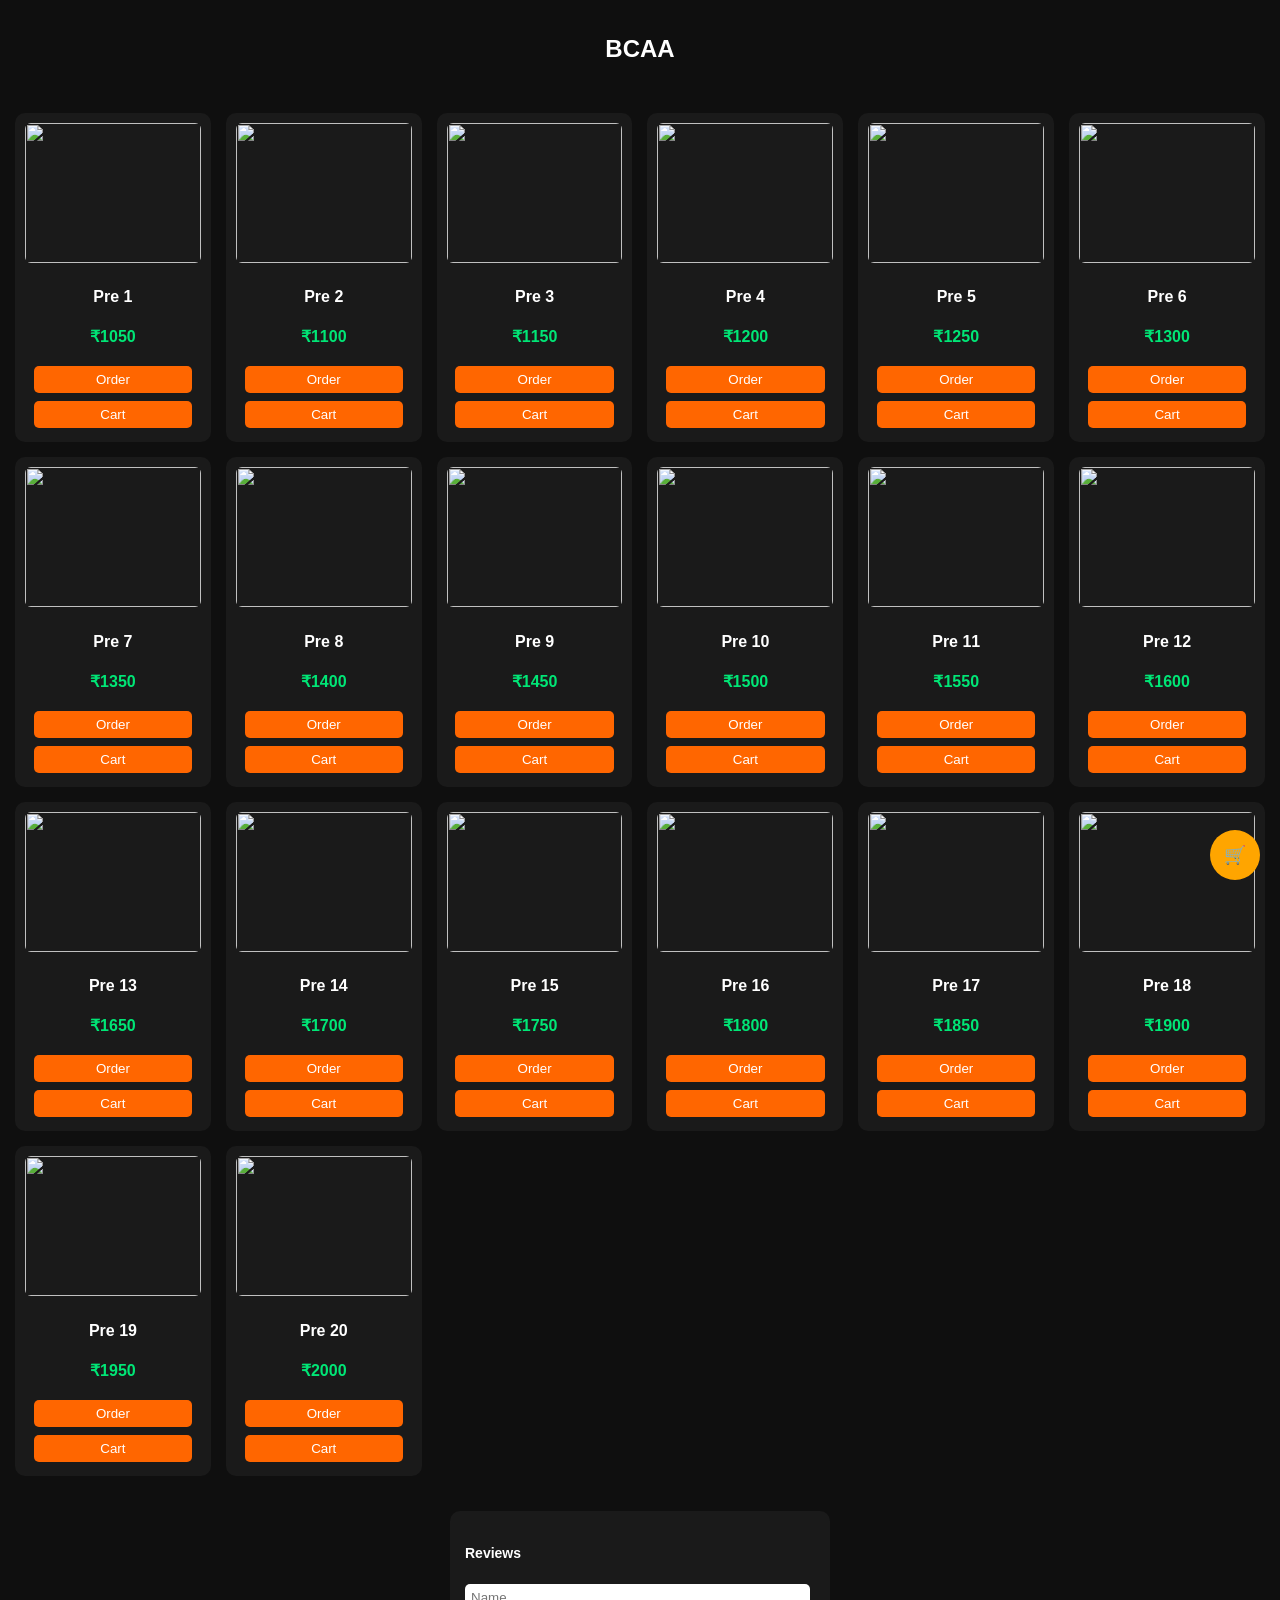
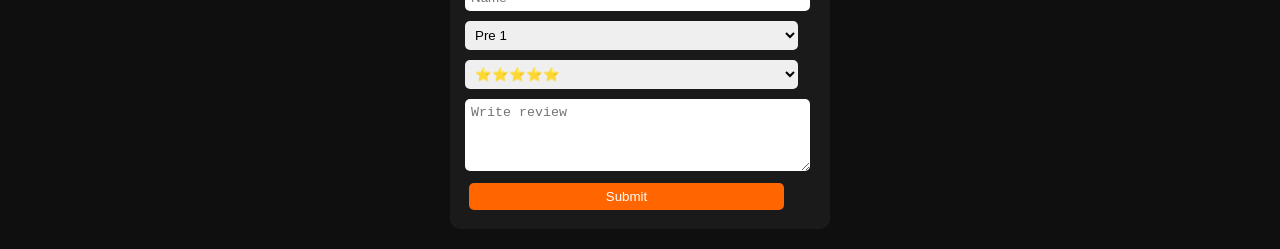
==== bcaa.html @ 2962f3c7 "Add files via upload" ====
<!DOCTYPE html>
<html lang="en">

<head>
    <meta charset="UTF-8">
    <meta name="viewport" content="width=device-width, initial-scale=1.0">
    <title>Pre Workout Store</title>

    <style>
        body {
            margin: 0;
            font-family: Arial;
            background: #0f0f0f;
            color: white;
        }

        /* TITLE */
        h2 {
            text-align: center;
            padding: 15px;
        }

        /* GRID */
        .grid {
            display: grid;
            grid-template-columns: repeat(auto-fit, minmax(180px, 1fr));
            gap: 15px;
            padding: 15px;
        }

        /* CARD */
        .product-card {
            background: #1a1a1a;
            padding: 10px;
            border-radius: 10px;
            text-align: center;
        }

        .product-card img {
            width: 100%;
            height: 140px;
            object-fit: cover;
            border-radius: 6px;
        }

        .price {
            color: #00e676;
            font-weight: bold;
        }

        /* BUTTON */
        button {
            margin: 4px;
            background: #ff6600;
            color: white;
            border: none;
            padding: 6px;
            border-radius: 5px;
            cursor: pointer;
            width: 90%;
        }

        /* CART */
        .cart-btn {
            position: fixed;
            bottom: 20px;
            right: 20px;
            background: orange;
            padding: 14px;
            border-radius: 50%;
            font-size: 18px;
        }

        .cart-box {
            position: fixed;
            bottom: 80px;
            right: 15px;
            width: 260px;
            background: #1a1a1a;
            padding: 15px;
            border-radius: 10px;
            display: none;
        }

        /* POPUP */
        .popup-form {
            position: fixed;
            width: 100%;
            height: 100%;
            background: rgba(0, 0, 0, 0.7);
            display: none;
            justify-content: center;
            align-items: center;
        }

        .popup-content {
            background: #1a1a1a;
            padding: 20px;
            border-radius: 10px;
            width: 300px;
        }

        .popup-content input {
            width: 95%;
            padding: 8px;
            margin: 6px 0;
            border-radius: 5px;
            border: none;
        }

        /* REVIEW SMALL */
        .review-section {
            width: 90%;
            max-width: 350px;
            margin: 20px auto;
            background: #1a1a1a;
            padding: 15px;
            border-radius: 10px;
            font-size: 14px;
        }

        .review-section input,
        .review-section textarea,
        .review-section select {
            width: 95%;
            padding: 6px;
            margin: 5px 0;
            border-radius: 5px;
            border: none;
        }

        .review-section textarea {
            height: 60px;
        }

        .review-item {
            background: #333;
            padding: 6px;
            margin: 5px 0;
            border-radius: 5px;
            font-size: 13px;
        }
    </style>
</head>

<body>

    <h2>BCAA</h2>

    <div id="grid" class="grid"></div>

    <!-- CART -->
    <div class="cart-btn" onclick="toggleCart()">🛒</div>

    <div class="cart-box" id="cartBox">
        <h3>Cart</h3>
        <div id="cartItems"></div>
        <h4>Total: ₹<span id="total">0</span></h4>
        <button onclick="sendCartWhatsApp()">Order Cart</button>
    </div>

    <!-- ORDER POPUP -->
    <div class="popup-form" id="orderPopup">
        <div class="popup-content">
            <h3>Order</h3>
            <p id="orderProductName"></p>

            <input type="number" id="orderQty" value="1">
            <input type="text" id="orderName" placeholder="Name">
            <input type="text" id="orderPhone" placeholder="Phone">
            <input type="email" id="orderEmail" placeholder="Email">

            <button onclick="submitOrder()">Submit</button>
            <button onclick="closeOrderPopup()">Cancel</button>
        </div>
    </div>

    <!-- REVIEW -->
    <div class="review-section">
        <h4>Reviews</h4>

        <input id="reviewName" placeholder="Name">

        <select id="reviewProductSelect"></select>

        <select id="reviewRating">
            <option value="5">⭐⭐⭐⭐⭐</option>
            <option value="4">⭐⭐⭐⭐</option>
            <option value="3">⭐⭐⭐</option>
            <option value="2">⭐⭐</option>
            <option value="1">⭐</option>
        </select>

        <textarea id="reviewComment" placeholder="Write review"></textarea>

        <button onclick="submitReview()">Submit</button>

        <div id="reviewList"></div>
    </div>

    <script>
        const whatsappNumber = "917339563621";

        /* ✅ MAX 20 PRODUCTS */
        const products = [];
        for (let i = 1; i <= 20; i++) {
            products.push({
                name: "Pre " + i,
                price: 1000 + i * 50,
                img: "https://via.placeholder.com/200"
            });
        }

        const grid = document.getElementById("grid");
        let cart = [];
        let currentIndex = null;

        /* LOAD PRODUCTS */
        products.forEach((p, i) => {
            const div = document.createElement("div");
            div.className = "product-card";
            div.innerHTML = `
    <img src="${p.img}">
    <h4>${p.name}</h4>
    <p class="price">₹${p.price}</p>
    <button onclick="openOrder(${i})">Order</button>
    <button onclick="addToCart(${i})">Cart</button>
    `;
            grid.appendChild(div);
        });

        /* ORDER */
        function openOrder(i) {
            currentIndex = i;
            document.getElementById("orderProductName").innerText = products[i].name;
            document.getElementById("orderPopup").style.display = "flex";
        }

        function closeOrderPopup() {
            document.getElementById("orderPopup").style.display = "none";
        }

        function submitOrder() {
            const qty = parseInt(document.getElementById("orderQty").value);
            const name = document.getElementById("orderName").value;
            const phone = document.getElementById("orderPhone").value;
            const email = document.getElementById("orderEmail").value;

            if (!name || !phone || !email) {
                alert("Fill all fields");
                return;
            }

            if (phone.length != 10) {
                alert("Enter 10 digit phone number");
                return;
            }

            const p = products[currentIndex];
            const total = p.price * qty;

            let msg = `Order:%0A${p.name}%0AQty:${qty}%0ATotal:₹${total}%0A${name}%0A${phone}%0A${email}`;

            window.open(`https://api.whatsapp.com/send?phone=${whatsappNumber}&text=${msg}`);
            closeOrderPopup();
        }

        /* CART */
        function addToCart(i) {
            let item = { ...products[i], qty: 1, total: products[i].price };
            cart.push(item);
            renderCart();
        }

        function renderCart() {
            let total = 0;
            let html = "";

            cart.forEach((c, i) => {
                total += c.total;
                html += `${c.name} ₹${c.total} <button onclick="removeItem(${i})">X</button><br>`;
            });

            document.getElementById("cartItems").innerHTML = html;
            document.getElementById("total").innerText = total;
        }

        function removeItem(i) {
            cart.splice(i, 1);
            renderCart();
        }

        function toggleCart() {
            let box = document.getElementById("cartBox");
            box.style.display = box.style.display === "block" ? "none" : "block";
        }

        function sendCartWhatsApp() {
            if (cart.length === 0) {
                alert("Cart empty");
                return;
            }

            let msg = "Order:%0A";
            let total = 0;

            cart.forEach(c => {
                msg += `${c.name} ₹${c.total}%0A`;
                total += c.total;
            });

            msg += `Total: ₹${total}`;

            window.open(`https://api.whatsapp.com/send?phone=${whatsappNumber}&text=${msg}`);
        }

        /* REVIEW */
        const select = document.getElementById("reviewProductSelect");

        products.forEach((p, i) => {
            let opt = document.createElement("option");
            opt.value = i;
            opt.text = p.name;
            select.appendChild(opt);
        });

        function submitReview() {
            const index = parseInt(select.value);
            const product = products[index];

            const name = document.getElementById("reviewName").value;
            const comment = document.getElementById("reviewComment").value;
            const rating = document.getElementById("reviewRating").value;

            if (!name || !comment) {
                alert("Fill all fields");
                return;
            }

            let div = document.createElement("div");
            div.className = "review-item";
            div.innerHTML = `<b>${name} ${"⭐".repeat(rating)}</b><p>${comment}</p>`;
            document.getElementById("reviewList").appendChild(div);

            document.getElementById("reviewName").value = "";
            document.getElementById("reviewComment").value = "";
        }
    </script>

</body>

</html>
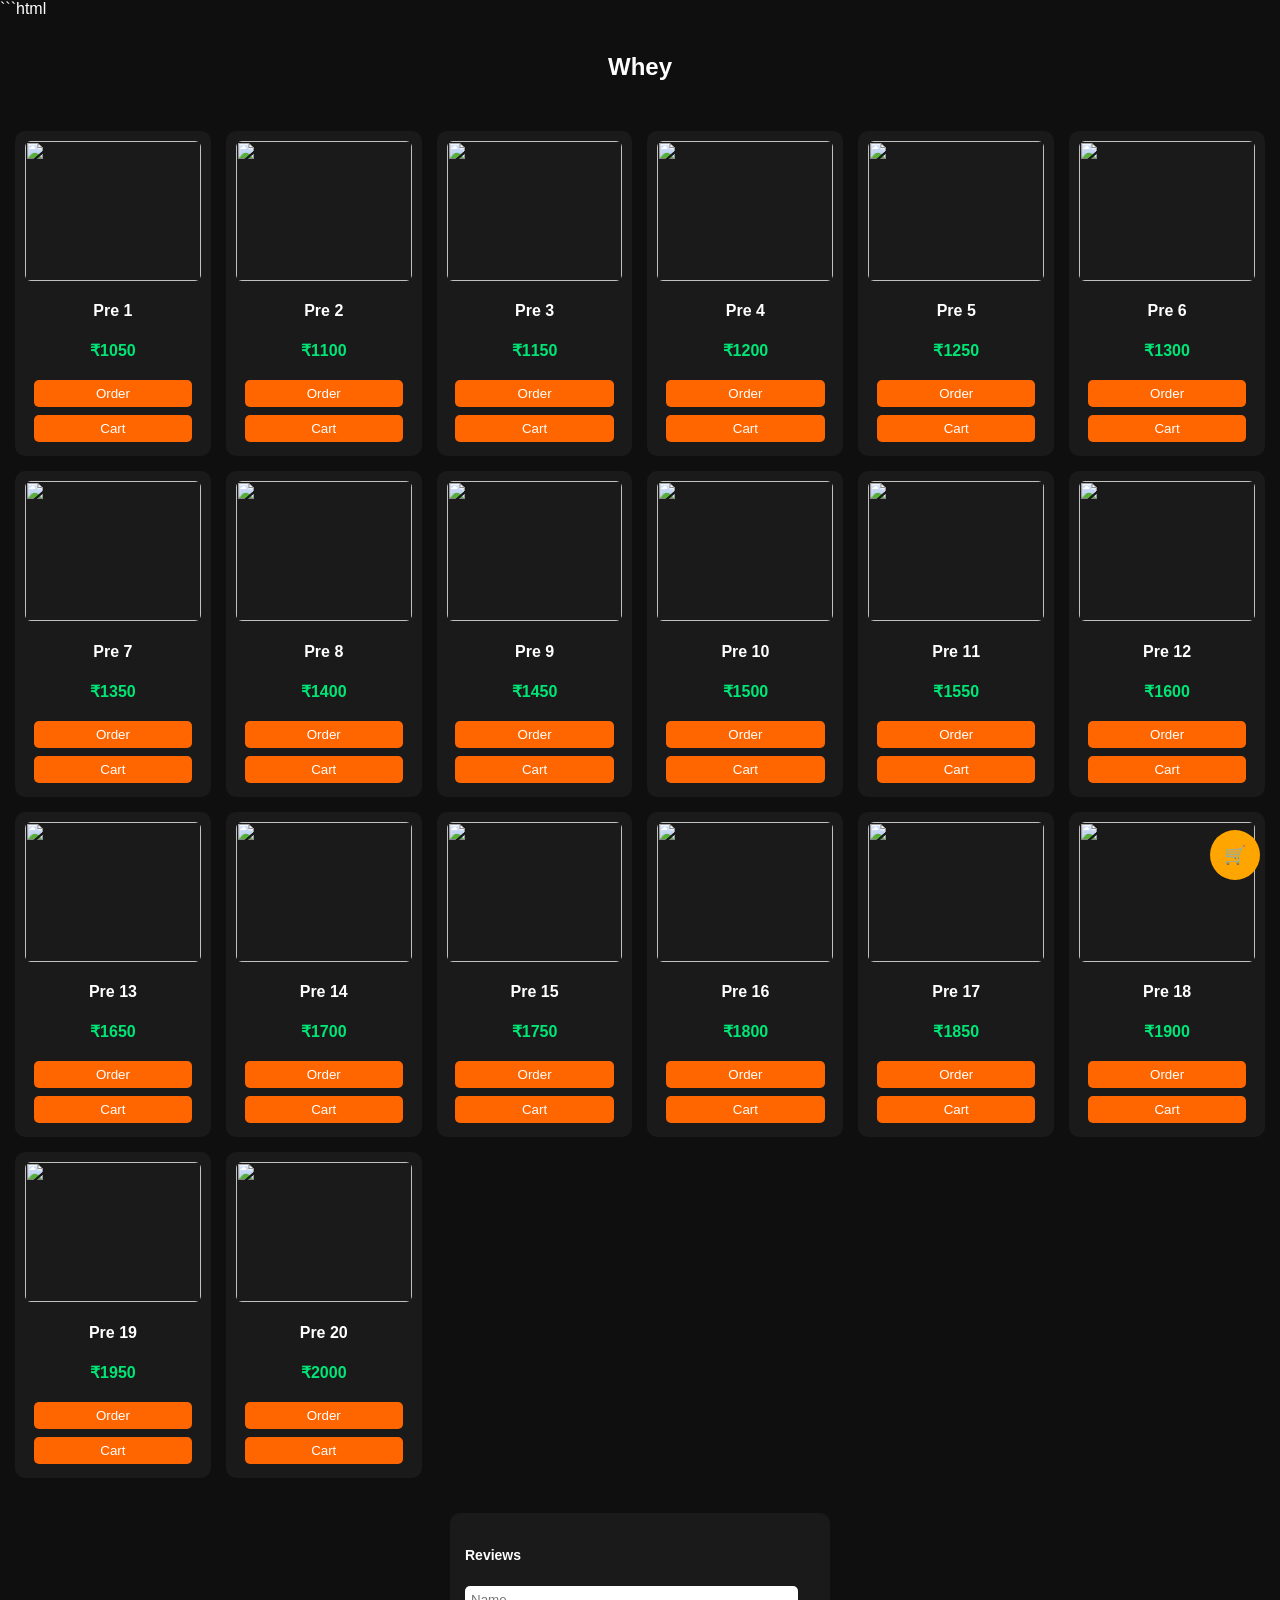
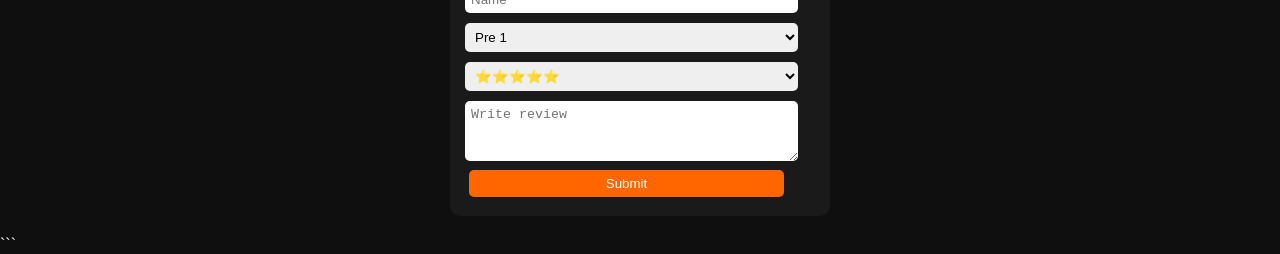
==== commit 606f65e7: "Update bcaa.html" ====
--- a/bcaa.html
+++ b/bcaa.html
@@ -1,3 +1,4 @@
+```html
 <!DOCTYPE html>
 <html lang="en">
 
@@ -14,13 +15,11 @@
             color: white;
         }
 
-        /* TITLE */
         h2 {
             text-align: center;
             padding: 15px;
         }
 
-        /* GRID */
         .grid {
             display: grid;
             grid-template-columns: repeat(auto-fit, minmax(180px, 1fr));
@@ -28,7 +27,6 @@
             padding: 15px;
         }
 
-        /* CARD */
         .product-card {
             background: #1a1a1a;
             padding: 10px;
@@ -48,7 +46,6 @@
             font-weight: bold;
         }
 
-        /* BUTTON */
         button {
             margin: 4px;
             background: #ff6600;
@@ -60,7 +57,6 @@
             width: 90%;
         }
 
-        /* CART */
         .cart-btn {
             position: fixed;
             bottom: 20px;
@@ -82,33 +78,6 @@
             display: none;
         }
 
-        /* POPUP */
-        .popup-form {
-            position: fixed;
-            width: 100%;
-            height: 100%;
-            background: rgba(0, 0, 0, 0.7);
-            display: none;
-            justify-content: center;
-            align-items: center;
-        }
-
-        .popup-content {
-            background: #1a1a1a;
-            padding: 20px;
-            border-radius: 10px;
-            width: 300px;
-        }
-
-        .popup-content input {
-            width: 95%;
-            padding: 8px;
-            margin: 6px 0;
-            border-radius: 5px;
-            border: none;
-        }
-
-        /* REVIEW SMALL */
         .review-section {
             width: 90%;
             max-width: 350px;
@@ -145,7 +114,7 @@
 
 <body>
 
-    <h2>BCAA</h2>
+    <h2>Whey</h2>
 
     <div id="grid" class="grid"></div>
 
@@ -157,22 +126,6 @@
         <div id="cartItems"></div>
         <h4>Total: ₹<span id="total">0</span></h4>
         <button onclick="sendCartWhatsApp()">Order Cart</button>
-    </div>
-
-    <!-- ORDER POPUP -->
-    <div class="popup-form" id="orderPopup">
-        <div class="popup-content">
-            <h3>Order</h3>
-            <p id="orderProductName"></p>
-
-            <input type="number" id="orderQty" value="1">
-            <input type="text" id="orderName" placeholder="Name">
-            <input type="text" id="orderPhone" placeholder="Phone">
-            <input type="email" id="orderEmail" placeholder="Email">
-
-            <button onclick="submitOrder()">Submit</button>
-            <button onclick="closeOrderPopup()">Cancel</button>
-        </div>
     </div>
 
     <!-- REVIEW -->
@@ -201,7 +154,6 @@
     <script>
         const whatsappNumber = "917339563621";
 
-        /* ✅ MAX 20 PRODUCTS */
         const products = [];
         for (let i = 1; i <= 20; i++) {
             products.push({
@@ -213,56 +165,32 @@
 
         const grid = document.getElementById("grid");
         let cart = [];
-        let currentIndex = null;
 
         /* LOAD PRODUCTS */
         products.forEach((p, i) => {
             const div = document.createElement("div");
             div.className = "product-card";
             div.innerHTML = `
-    <img src="${p.img}">
-    <h4>${p.name}</h4>
-    <p class="price">₹${p.price}</p>
-    <button onclick="openOrder(${i})">Order</button>
-    <button onclick="addToCart(${i})">Cart</button>
-    `;
+                <img src="${p.img}">
+                <h4>${p.name}</h4>
+                <p class="price">₹${p.price}</p>
+                <button onclick="orderNow(${i})">Order</button>
+                <button onclick="addToCart(${i})">Cart</button>
+            `;
             grid.appendChild(div);
         });
 
-        /* ORDER */
-        function openOrder(i) {
-            currentIndex = i;
-            document.getElementById("orderProductName").innerText = products[i].name;
-            document.getElementById("orderPopup").style.display = "flex";
-        }
-
-        function closeOrderPopup() {
-            document.getElementById("orderPopup").style.display = "none";
-        }
-
-        function submitOrder() {
-            const qty = parseInt(document.getElementById("orderQty").value);
-            const name = document.getElementById("orderName").value;
-            const phone = document.getElementById("orderPhone").value;
-            const email = document.getElementById("orderEmail").value;
-
-            if (!name || !phone || !email) {
-                alert("Fill all fields");
-                return;
-            }
-
-            if (phone.length != 10) {
-                alert("Enter 10 digit phone number");
-                return;
-            }
-
-            const p = products[currentIndex];
-            const total = p.price * qty;
-
-            let msg = `Order:%0A${p.name}%0AQty:${qty}%0ATotal:₹${total}%0A${name}%0A${phone}%0A${email}`;
-
-            window.open(`https://api.whatsapp.com/send?phone=${whatsappNumber}&text=${msg}`);
-            closeOrderPopup();
+        /* ✅ DIRECT ORDER (FIXED) */
+        function orderNow(i) {
+            const p = products[i];
+
+            let msg = `Order:
+${p.name}
+Price: ₹${p.price}`;
+
+            let url = `https://wa.me/${whatsappNumber}?text=${encodeURIComponent(msg)}`;
+
+            window.location.href = url;
         }
 
         /* CART */
@@ -301,17 +229,19 @@
                 return;
             }
 
-            let msg = "Order:%0A";
+            let msg = "Order:\n";
             let total = 0;
 
             cart.forEach(c => {
-                msg += `${c.name} ₹${c.total}%0A`;
+                msg += `${c.name} ₹${c.total}\n`;
                 total += c.total;
             });
 
             msg += `Total: ₹${total}`;
 
-            window.open(`https://api.whatsapp.com/send?phone=${whatsappNumber}&text=${msg}`);
+            let url = `https://wa.me/${whatsappNumber}?text=${encodeURIComponent(msg)}`;
+
+            window.location.href = url;
         }
 
         /* REVIEW */
@@ -325,9 +255,6 @@
         });
 
         function submitReview() {
-            const index = parseInt(select.value);
-            const product = products[index];
-
             const name = document.getElementById("reviewName").value;
             const comment = document.getElementById("reviewComment").value;
             const rating = document.getElementById("reviewRating").value;
@@ -349,4 +276,5 @@
 
 </body>
 
-</html>+</html>
+```
